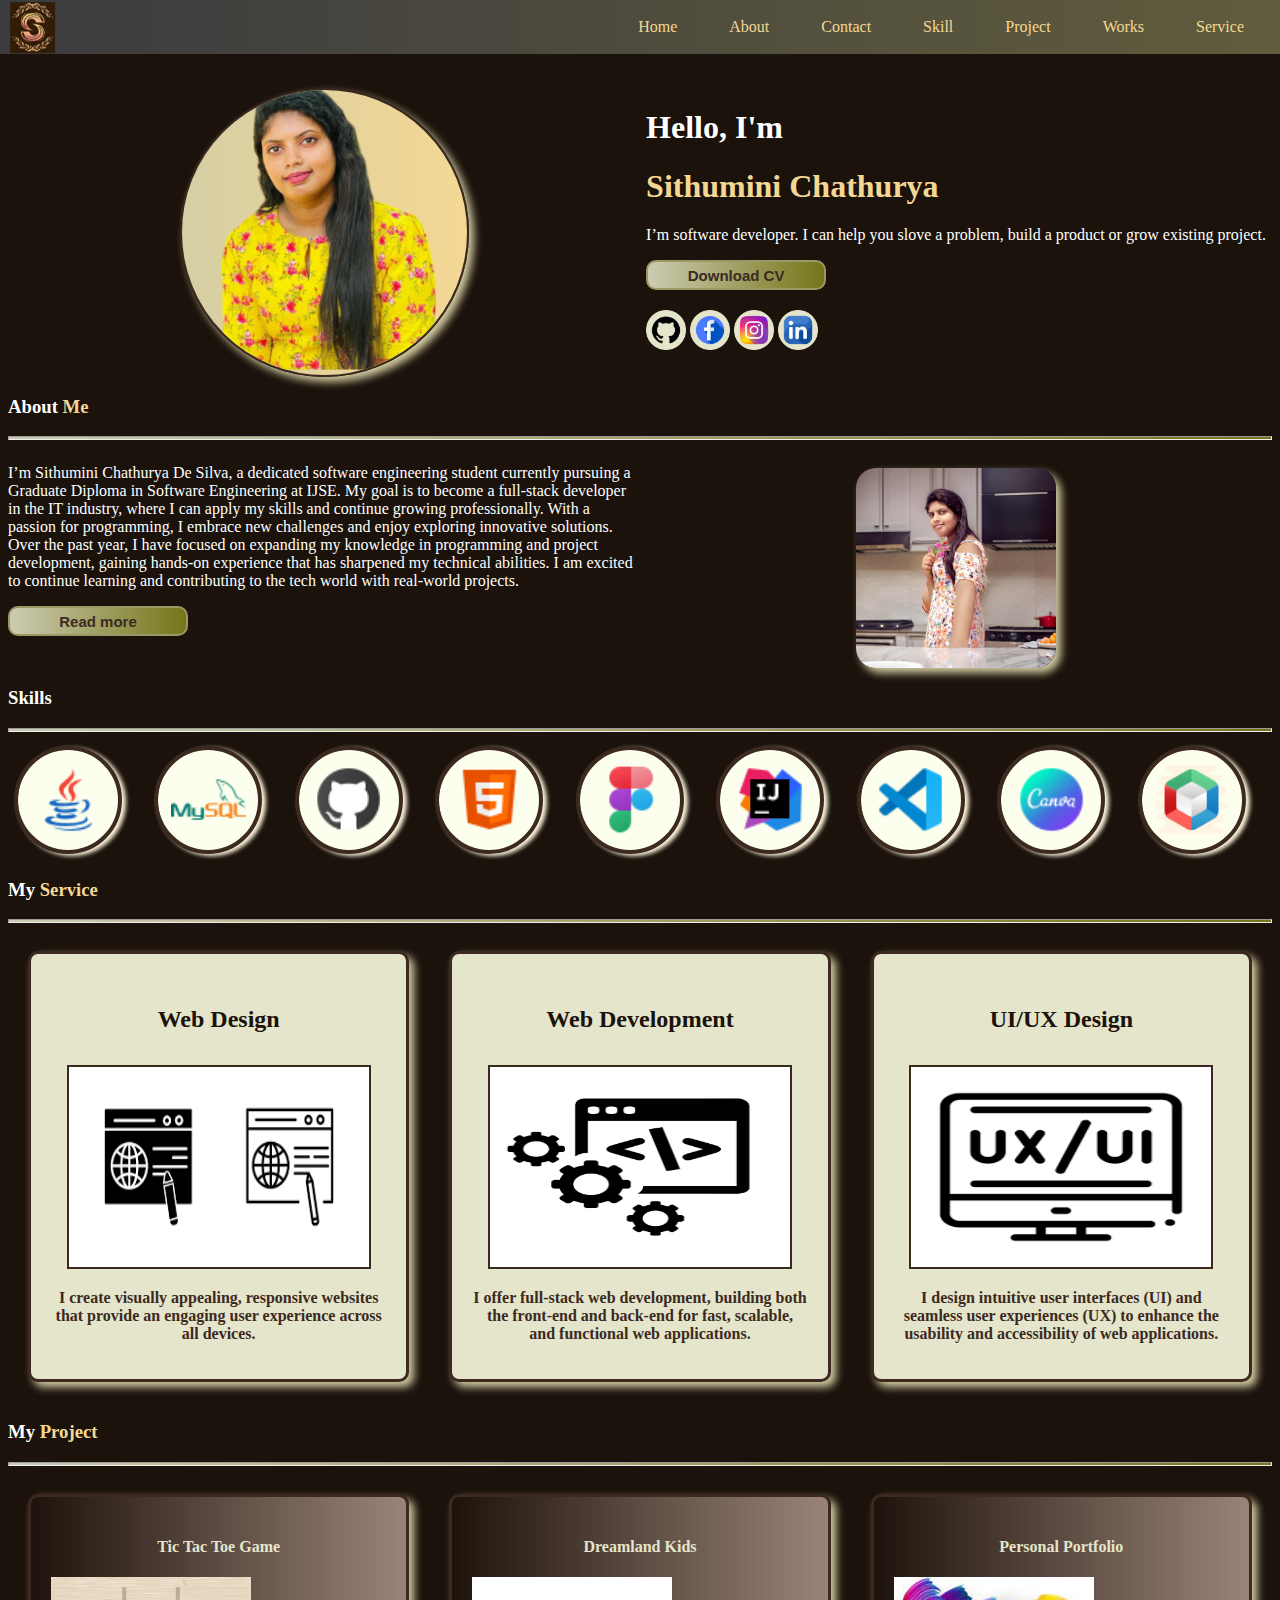
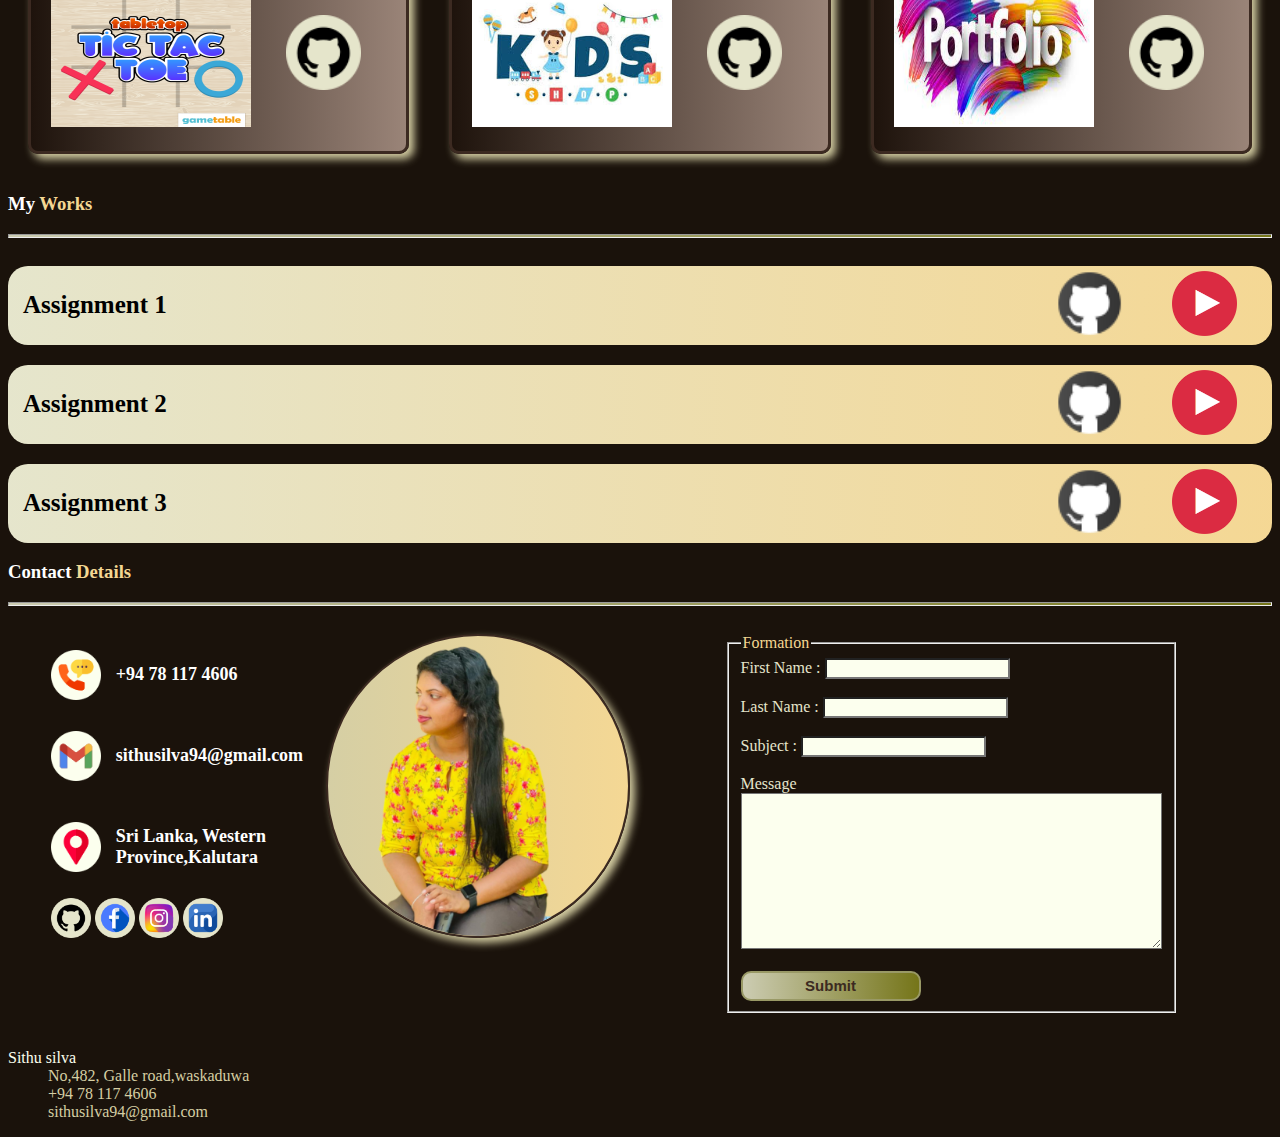
==== html/index.html @ bbcb6158 "update works" ====
<!DOCTYPE html>
<html lang="en">
<head>
  <meta charset="UTF-8">
  <title>Title</title>

    <meta name="keyword" content="html,css">
    <meta name="description"
          content="Welcome to my web site.
          I'm Sithumini Chathurya,software engineering student at IJSE,
           aspiring full-stack developer, passionate about programming.">
    <meta name="author" content="Sithumini Chathurya">
    <meta name="viewport" content="width=device-width,initial-scale=1.0">
    <meta http-equiv="refresh">

    <link rel="stylesheet" href="../style/style.css">

</head>
<body>

<!--Add button-->
    <header>

        <img src="../assets/images/logo.png" alt="portfolio logo" width="45px">

        <nav id="navid">
            <a href="#homeid">Home</a>
            <a href="#aboutid">About</a>
            <a href="#contactid">Contact</a>
            <a href="#skillid">Skill</a>
            <a href="#projectid">Project</a>
            <a href="#workid">Works</a>
            <a href="#serviceid">Service</a>
        </nav>

    </header>

<!--    Home page-->
    <section id="homeSec">
        <div class="homepic1">
            <div class="homepic">
                <img src="../assets/images/myPic1.png" alt="Home Pic " width="300px">
            </div>
        </div>

        <div>
            <h1 id="homeid">Hello, I'm </h1>
            <h1 id="homename">Sithumini Chathurya</h1>
            <p>
                I’m software developer.
                I can help you slove a problem,
                build a product or grow existing project.
            </p>
            <button type="button">Download CV</button>
<!--            <a href="pdf path" download>Download CV</a>-->

            <div id="homeicon">
                <img src="../assets/images/icon/github.png" width="40px">
                <img src="../assets/images/icon/facebook%20(1).png" width="40px">
                <img src="../assets/images/icon/instagram.png" width="40px">
                <img src="../assets/images/icon/linkedin.png" width="40px">
            </div>
        </div>
    </section>

<!--    About me-->
<div>
    <h3 id="aboutid">About <span id="aboutme">Me</span> </h3>
    <hr>
</div>
    <section id="aboutSec">
        <div>
            <p>
                I’m Sithumini Chathurya De Silva,
                a dedicated software engineering student currently pursuing
                a Graduate Diploma in Software Engineering at IJSE.
                My goal is to become a full-stack developer in the IT industry,
                where I can apply my skills and continue growing professionally.
                With a passion for programming, I embrace new challenges and enjoy
                exploring innovative solutions. Over the past year, I have focused
                on expanding my knowledge in programming and project development,
                gaining hands-on experience that has sharpened my technical abilities.
                I am excited to continue learning and contributing to the tech world
                with real-world projects.
            </p>
            <a href="readmore.html"> <button type="button">Read more</button></a>
        </div>
            <div id="aboutpic1">
                <img id="aboutpic" src="../assets/images/myPic2.jpeg" alt="About Pic " width="200px">
            </div>
    </section>

<!--    Skills-->
<div>
    <h3 id="skillid">Skills</h3>
    <hr>
</div>
    <section class="skillsection">

        <div class="skills">
            <img src="../assets/images/icon/java.png" alt="Java">
        </div>
        <div class="skills">
            <img src="../assets/images/icon/mysql.png" alt="MySQL">
        </div>
        <div class="skills">
            <img src="../assets/images/icon/git.png" alt="GitHub">
        </div>
        <div class="skills">
            <img src="../assets/images/icon/html.png" alt="HTML">
        </div>
        <div class="skills">
            <img src="../assets/images/icon/figma.png" alt="Figma">
        </div>
        <div class="skills">
            <img src="../assets/images/icon/intellij.png" alt="Intellij">
        </div>
        <div class="skills">
            <img src="../assets/images/icon/vscode.png" alt="VsCode">
        </div>
        <div class="skills">
            <img src="../assets/images/icon/canva.png" alt="Canva">
        </div>
        <div class="skills">
            <img src="../assets/images/icon/netbeans.png" alt="Netbeans">
        </div>
    </section>

<!--Service-->
<div>
    <h3 id="serviceid">My <span id="service">Service</span></h3>
    <hr>
</div>
    <section id="serviceSection">

        <div class="card">
            <h4 class="servicehead">Web Design</h4>
            <img class="servicepic" src="../assets/images/webDesign.png" alt="Web Design pic" width="300px">
            <p class="servicep">
                I create visually appealing,
                responsive websites that provide an engaging user
                experience across all devices.
            </p>
        </div>

        <div class="card">
            <h4 class="servicehead">Web Development</h4>
            <img class="servicepic" src="../assets/images/webDevelopment.jpg" alt="Web Development pic" width="300px">
            <p class="servicep">
                I offer full-stack web development,
                building both the front-end and back-end for fast,
                scalable, and functional web applications.
            </p>
        </div>

        <div class="card">
            <h4 class="servicehead">UI/UX Design</h4>
            <img class="servicepic" src="../assets/images/uiux.png" alt="Web Design pic" width="300px">
            <p class="servicep">
                I design intuitive user interfaces (UI) and
                seamless user experiences (UX) to enhance the
                usability and accessibility of web applications.
            </p>
        </div>
    </section>

<!--    Project-->
<div>
    <h3 id="projectid">My <span id="project">Project</span></h3>
    <hr>
</div>
    <section id="projectSection">
        <div class="project">
            <div>
                <h4>Tic Tac Toe Game</h4>
                <div id="p1">
                    <div>
                        <img src="../assets/images/tictactoe.png" alt="Tic Tac Toe" width="200px" height="150px">
                    </div>
                    <div>
                        <img src="../assets/images/icon/github.png" alt="Tic Tac Toe" width="75px">
                    </div>
                </div>

            </div>
        </div>

        <div class="project">
            <div>
                <h4>Dreamland Kids</h4>
                <div id="p2">
                    <div>
                        <img src="../assets/images/kids.jpg" alt="Dreamland Kids" width="200px" height="150px">
                    </div>
                    <div>
                        <img src="../assets/images/icon/github.png" alt="Git Hub" width="75px">
                    </div>
                </div>
            </div>
        </div>

        <div class="project">
            <div>
                <h4>Personal Portfolio</h4>
                <div id="p3">
                    <div>
                        <img src="../assets/images/portfolio.jpg" alt="Tic Tac Toe" width="200px" height="150px">
                    </div>
                    <div>
                        <img src="../assets/images/icon/github.png" alt="Tic Tac Toe" width="75px">
                    </div>
                </div>

            </div>
        </div>
    </section>

<!--Works-->
<div>
    <h3 id="workid">My <span id="works">Works</span></h3>
    <hr>
</div>
<section id="workSection">
    <div class="work">
        <div class="work-content">
            <h4>Assignment 1</h4>
            <div id="w1" class="icons">
                <div>
                    <img src="../assets/images/icon/git.png" width="75px">
                </div>
                <div>
                    <img src="../assets/images/icon/play.png" width="65px">
                </div>
            </div>
        </div>
    </div>

    <div class="work">
        <div class="work-content">
            <h4>Assignment 2</h4>
            <div id="w2" class="icons">
                <div>
                    <img src="../assets/images/icon/git.png" width="75px">
                </div>
                <div>
                    <img src="../assets/images/icon/play.png" width="65px">
                </div>
            </div>
        </div>
    </div>

    <div class="work">
        <div class="work-content">
            <h4>Assignment 3</h4>
            <div id="w3" class="icons">
                <div>
                    <img src="../assets/images/icon/git.png" width="75px">
                </div>
                <div>
                    <img src="../assets/images/icon/play.png" width="65px">
                </div>
            </div>
        </div>
    </div>
</section>

<!--Contact-->
<div>
    <h3 id="contactid">Contact <span id="details">Details</span></h3>
    <hr>
</div>
    <section id="contactSection">
        <div id="contact">
            <div>
                <div class="contact">
                    <img src="../assets/images/icon/phone.png" width="50px">
                    <h5>+94 78 117 4606</h5>
                </div>
                <div class="contact">
                    <img src="../assets/images/icon/communication.png" width="50px">
                    <h5>sithusilva94@gmail.com</h5>
                </div>
                <div class="contact">
                    <img src="../assets/images/icon/placeholder.png" width="50px">
                    <h5>Sri Lanka, Western <br> Province,Kalutara</h5>
                </div>
                <div>
                    <img src="../assets/images/icon/github.png" width="40px">
                    <img src="../assets/images/icon/facebook%20(1).png" width="40px">
                    <img src="../assets/images/icon/instagram.png" width="40px">
                    <img src="../assets/images/icon/linkedin.png" width="40px">
                </div>
            </div>

            <div id="contactpic">
                <img id="contactpic1" src="../assets/images/myPic3.png" alt="contact pic" width="300px">
            </div>
        </div>

        <div>
            <form>
                <fieldset>
                    <legend>Formation</legend>
                    <div>
                        <div>
                            <label for="first-name">First Name : </label>
                            <input type="text"
                                   id="first-name"
                                   name="firstname">
                        </div>
                        <br>

                        <div>
                            <label for="last-name">Last Name : </label>
                            <input type="text"
                                   id="last-name"
                                   name="lastname">
                        </div>

                        <br>

                        <div>
                            <label for="subject">Subject : </label>
                            <input type="text"
                                   id="subject"
                                   name="subject">
                        </div>

                        <br>

                        <div>
                            <label for="message">Message</label><br>
                            <textarea
                                    id="message"
                                    rows="10"
                                    cols="50"
                                    name="message"
                            ></textarea>
                        </div>

                        <br>

                        <button type="submit">Submit</button>
                    </div>
                </fieldset>
            </form>
        </div>
    </section>

<!--Form-->
<section id="formSection">

</section>

<!--Add details-->
    <footer>
        <dl>
            <dt>Sithu silva</dt>
            <dd>No,482, Galle road,waskaduwa</dd>
            <dd>+94 78 117 4606</dd>
            <dd>sithusilva94@gmail.com</dd>
        </dl>
    </footer>

</body>
</html>
---- style/style.css ----
body{
    background-color: #1A120B;
    padding-top: 80px;
}

/*Header*/
body>header>nav a{
    color: #F4D793;
    text-decoration: none;
    font-size: 16px;
    padding: 8px 16px;
}
nav {
    display: flex;
    justify-content: flex-end;
    gap: 20px;
    padding-right: 20px;
}
nav a:hover {
    background-color: #444;
    color: #f4f4f4;
}
body>header{
    position: fixed;
    top: 0;
    left: 0;
    width: 100%;
    background: linear-gradient(to right, #3c3b3f, #605c3c);
    padding: 10px 0;
}
body>header>img{
    height: fit-content;
    position: absolute;
    top: 0;
    bottom: 0;
    margin: auto;
    padding: 10px;
}

/*Home*/
#homeSec{
    display: grid;
    grid-template-columns: repeat(2, 1fr);
    align-items: start;
    justify-items: center;
}
#homeid{
    color: white;
}
body>section>div>p{
    color: white;
}
.homepic1{
    width: 285px;
    height: 285px;
    background: linear-gradient(90deg, hsla(52, 37%, 74%, 1) 0%, hsla(42, 82%, 77%, 1) 100%);    border-radius: 50%;
    position: relative;
    overflow: hidden;
    border: 2px solid #3C2A21 ;
    box-shadow:5px 5px 8px #D5CEA3;
}
.homepic{
    display: flex;
    align-items: center;
    justify-content: center;
}
button:hover {
    background: linear-gradient(to right, #ba8b02, #181818);
    color: #FDF5DB;
}
#homeicon{
    gap: 25px;
    margin-top: 20px;
}

/*About me*/
#aboutSec{
    display: grid;
    grid-template-columns: repeat(2,1fr);
}
h3,h5{
    color: white;
}
#aboutme,#service,#homename,#project,#works,#details{
    color: #F4D793;
}
hr{
    background: linear-gradient(to right, #ccccb2, #757519);
    height: 2px;
}
#aboutpic1{
    display: flex;
    justify-content: center;
    align-items: center;
    height: 100%;
    margin: 10px;
}
#aboutpic{
    border-radius: 10%;
    box-shadow:5px 5px 8px #D5CEA3;
    position: relative;
}
button{
    color: #3C2A21;
    background: linear-gradient(to right, #ccccb2, #757519);
    font-size: 15px;
    font-weight: bold;
    width: 180px;
    height: 30px;
    border: 2px solid #999966;
    border-radius: 10px;
}

/*skills*/
.skillsection{
    display: grid;
    grid-template-columns: repeat(9, 1fr);
}
.skillsection div{
    width: 100px;
    height: 100px;
    border-radius: 50%;
    background-color: #FCFFEE;
    margin: 10px;
    display: inline-block;
    box-shadow: 4px 2px 4px 4px #FDF5DB;
    outline: 4px solid #3C2A21;
    position: relative;
}
.skills img {
    width: 75%;
    height: 75%;
    position: absolute;
    left: 0;
    right: 0;
    top: 0;
    bottom: 0;
    margin: auto;
}
.skillsection div:hover{
    background: linear-gradient(to right, #ede574, #e1f5c4);
}

/*service*/
#serviceSection{
    display: grid;
    grid-template-columns: repeat(3, 1fr);
}
.card {
    background-color: #E5E5CB;
    color: #1A120B;
    border: 3px solid #3C2A21;
    border-radius: 10px;
    margin: 20px;
    padding: 20px;
    text-align: center;
    box-shadow:5px 5px 8px #D5CEA3;
}
.servicepic{
    height: 200px;
    border: 2px solid #3C2A21;
}
.servicep{
    color: #3C2A21;
    font-weight: bold;
}
.servicehead{
    color: #1A120B;
    font-weight: bolder;
    font-size: x-large;
}
.card:hover{
    background: linear-gradient(to right, #f7f8f8, #acbb78);
}

/*Project*/
#projectSection{
    display: grid;
    grid-template-columns: repeat(3,1fr);
}
.project{
    background: linear-gradient(to right, #1e130c, #9a8478);
    color: #E5E5CB;
    border: 3px solid #3C2A21;
    border-radius: 10px;
    margin: 20px;
    padding: 20px;
    text-align: center;
    box-shadow:5px 5px 8px #D5CEA3;
}
#p1,#p2,#p3,#w1,#w2,#w3{
    display: grid;
    grid-template-columns: repeat(2, 1fr);
    align-items: center;
    justify-items: center;
    gap: 10px;
}

/*Works*/
#workSection {
    display: flex;
    flex-direction: column;
    gap: 20px;
    padding-top: 20px;
}

.work-content {
    display: flex;
    align-items: center;
    justify-content: space-between;
    background: linear-gradient(90deg, hsla(60, 33%, 85%, 1) 0%, hsla(42, 82%, 77%, 1) 100%);
    border-radius: 20px;
}
.work-content h4 {
    margin: 15px;
    font-size: 25px
}
.icons {
    display: flex;
    gap: 10px;
}
.icons img {
    margin-right: 30px;
    transition: transform 0.3s ease, opacity 0.3s ease;
}
.icons img:hover {
    transform: scale(1.1);
    opacity: 0.8;
}


/*Contact*/
#contactSection{
    display: grid;
    grid-template-columns: repeat(2, 1fr);
    align-items: start;
    justify-items: center;
    gap: 20px;
    padding: 20px;
}
#contactpic{
    width: 300px;
    height: 300px;
    background: linear-gradient(90deg, hsla(52, 37%, 74%, 1) 0%, hsla(42, 82%, 77%, 1) 100%);    border-radius: 50%;
    position: relative;
    overflow: hidden;
    border: 2px solid #3C2A21 ;
    box-shadow:5px 5px 8px #D5CEA3;
}
#contactpic img{
    position: absolute;
    top: 30px;
    bottom: 0;
    left: 0;
    right: 0;
    margin: auto;
}
.contact {
    display: flex;
    align-items: center;
    gap: 15px;
}
h5{
    font-size: large;
}
#contact{
    display: grid;
    grid-template-columns: repeat(2, 1fr);
    align-items: start;
    justify-items: center;
}

/*Form*/
input,textarea{
    background-color: #FCFFEE;
}
label{
    color: #E5E5CB;
}
legend{
    color: #F4D793;
}

/*footer*/
dt{
    color: #FCFFEE;
}
dd{
    color: #D5CEA3;
}
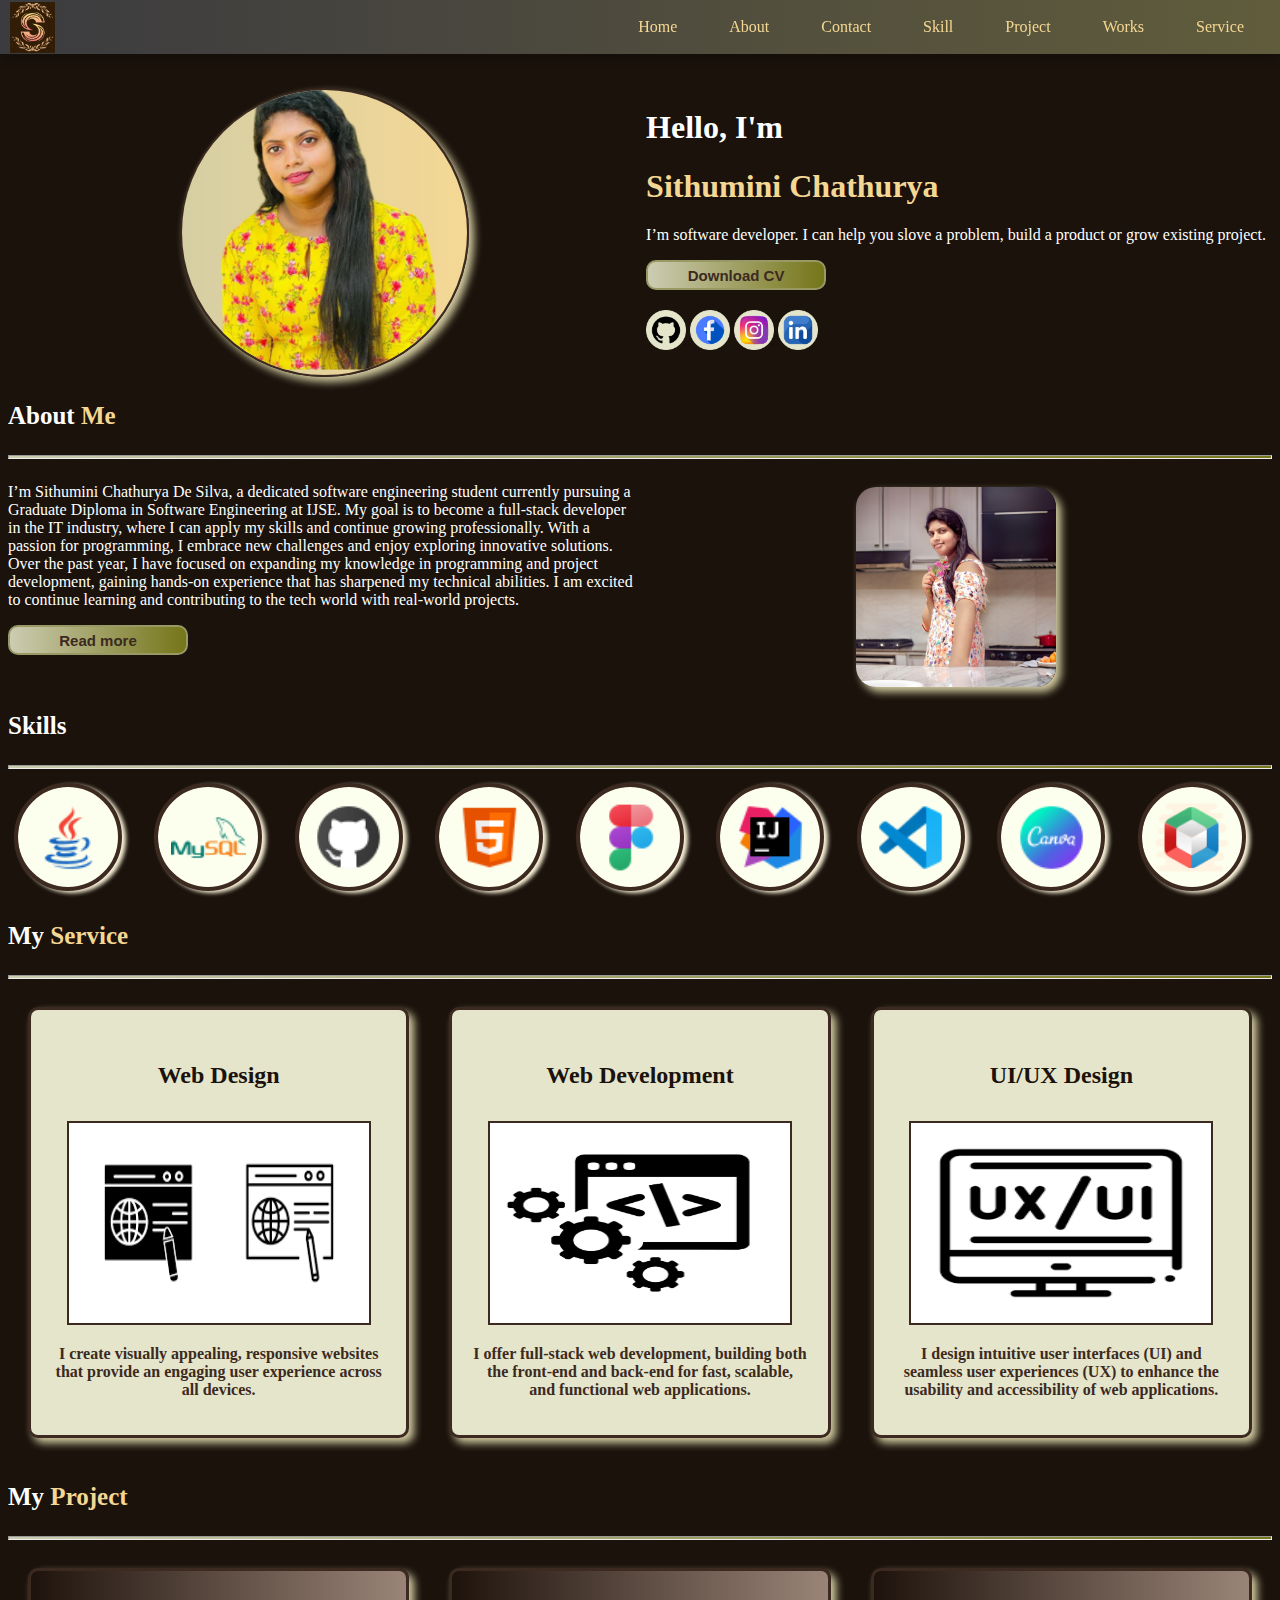
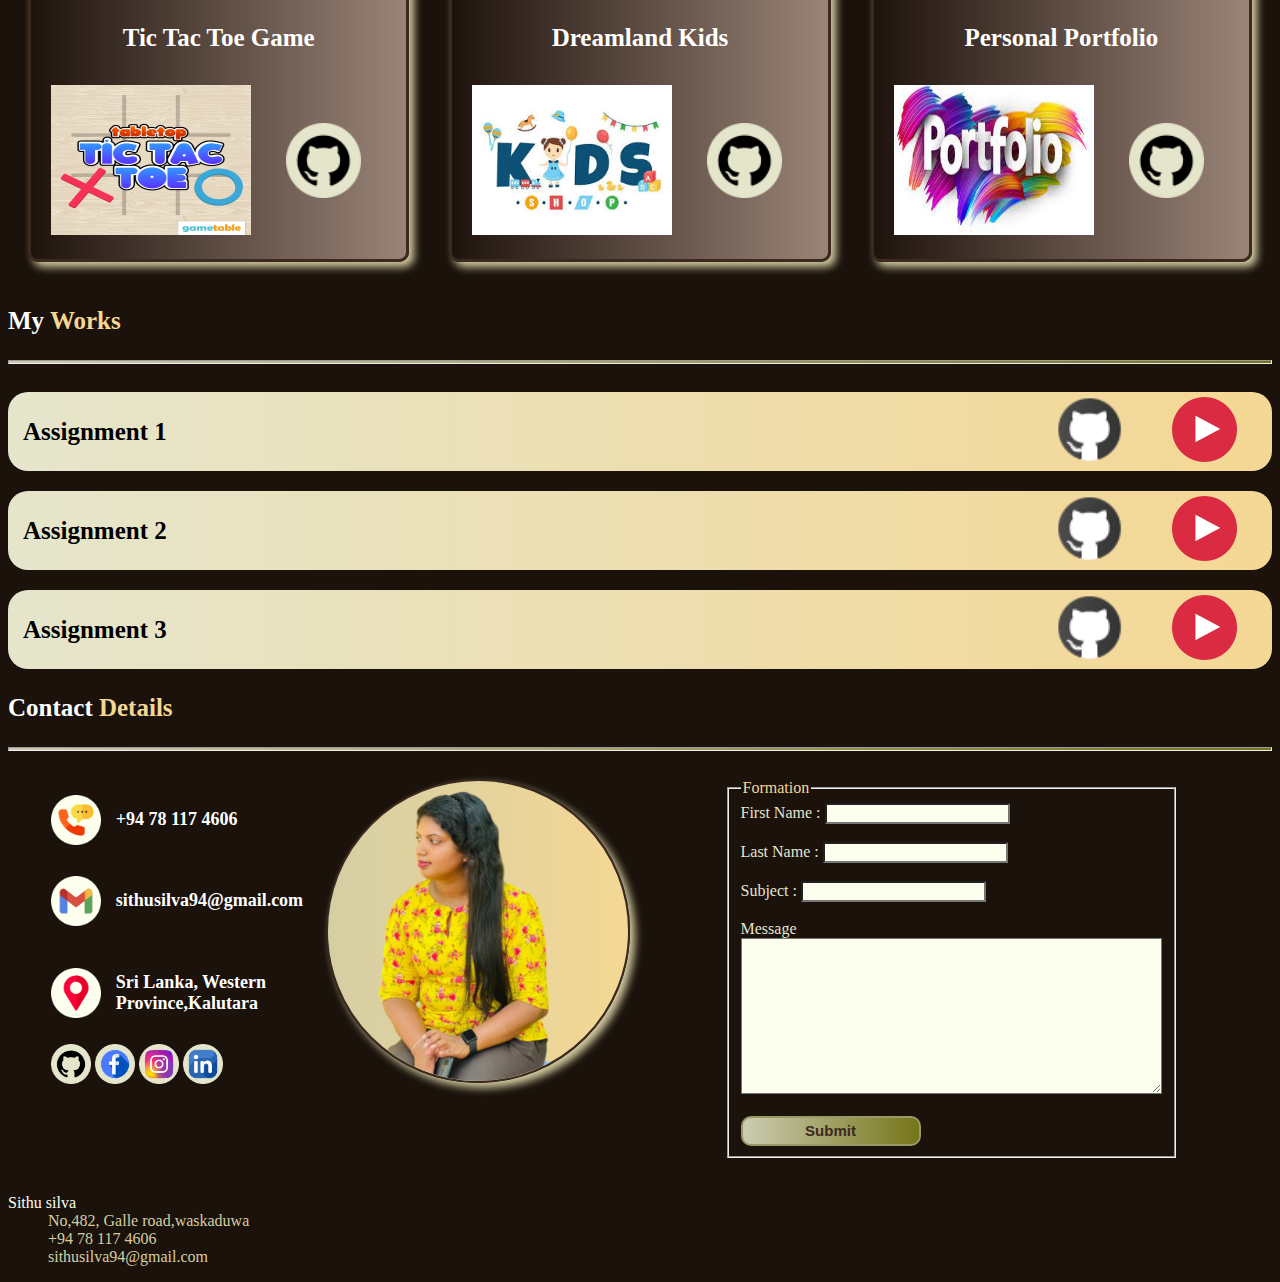
==== commit eac34569: "update readmore" ====
--- a/html/index.html
+++ b/html/index.html
@@ -51,15 +51,24 @@
                 I can help you slove a problem,
                 build a product or grow existing project.
             </p>
-            <button type="button">Download CV</button>
-<!--            <a href="pdf path" download>Download CV</a>-->
+            <a href="../assets/pdf/Sithumini.pdf" download="Sithumini_Chathurya_CV">
+                <button type="button">Download CV</button></a>
 
             <div id="homeicon">
-                <img src="../assets/images/icon/github.png" width="40px">
-                <img src="../assets/images/icon/facebook%20(1).png" width="40px">
-                <img src="../assets/images/icon/instagram.png" width="40px">
-                <img src="../assets/images/icon/linkedin.png" width="40px">
-            </div>
+                <a href="https://github.com/sithumini-silva" target="_blank">
+                    <img src="../assets/images/icon/github.png" width="40px" alt="GitHub">
+                </a>
+                <a href="https://www.facebook.com/share/1Dp2f7Aun9/" target="_blank">
+                    <img src="../assets/images/icon/facebook%20(1).png" width="40px" alt="Facebook">
+                </a>
+                <a href="https://www.instagram.com/sithu_silva.927?igsh=YnFzbzlhZWZ4YTFp" target="_blank">
+                    <img src="../assets/images/icon/instagram.png" width="40px" alt="Instagram">
+                </a>
+                <a href="https://www.linkedin.com/in/sithumini-de-silva-59206031a?utm_source=share&utm_campaign=share_via&utm_content=profile&utm_medium=ios_app" target="_blank">
+                    <img src="../assets/images/icon/linkedin.png" width="40px" alt="LinkedIn">
+                </a>
+            </div>
+
         </div>
     </section>
 
@@ -178,7 +187,9 @@
                         <img src="../assets/images/tictactoe.png" alt="Tic Tac Toe" width="200px" height="150px">
                     </div>
                     <div>
-                        <img src="../assets/images/icon/github.png" alt="Tic Tac Toe" width="75px">
+                        <a href="https://github.com/sithumini-silva/TicTacToe_game.git" target="_blank">
+                             <img class="git" src="../assets/images/icon/github.png" alt="Tic Tac Toe" width="75px">
+                        </a>
                     </div>
                 </div>
 
@@ -193,7 +204,9 @@
                         <img src="../assets/images/kids.jpg" alt="Dreamland Kids" width="200px" height="150px">
                     </div>
                     <div>
-                        <img src="../assets/images/icon/github.png" alt="Git Hub" width="75px">
+                        <a href="https://github.com/sithumini-silva/dreamlandKids1.git" target="_blank">
+                            <img class="git" src="../assets/images/icon/github.png" alt="Git Hub" width="75px">
+                        </a>
                     </div>
                 </div>
             </div>
@@ -207,7 +220,9 @@
                         <img src="../assets/images/portfolio.jpg" alt="Tic Tac Toe" width="200px" height="150px">
                     </div>
                     <div>
-                        <img src="../assets/images/icon/github.png" alt="Tic Tac Toe" width="75px">
+                        <a href="https://github.com/sithumini-silva/My-Portfolio.git" target="_blank">
+                            <img class="git" src="../assets/images/icon/github.png" alt="Tic Tac Toe" width="75px">
+                        </a>
                     </div>
                 </div>
 
@@ -226,7 +241,9 @@
             <h4>Assignment 1</h4>
             <div id="w1" class="icons">
                 <div>
-                    <img src="../assets/images/icon/git.png" width="75px">
+                    <a href="https://github.com/sithumini-silva/CSSAssignment3.git" target="_blank">
+                        <img src="../assets/images/icon/git.png" width="75px">
+                    </a>
                 </div>
                 <div>
                     <img src="../assets/images/icon/play.png" width="65px">
@@ -240,7 +257,9 @@
             <h4>Assignment 2</h4>
             <div id="w2" class="icons">
                 <div>
-                    <img src="../assets/images/icon/git.png" width="75px">
+                    <a href="https://github.com/sithumini-silva/CSSAssignment3.git" target="_blank">
+                        <img src="../assets/images/icon/git.png" width="75px">
+                    </a>
                 </div>
                 <div>
                     <img src="../assets/images/icon/play.png" width="65px">
@@ -254,7 +273,9 @@
             <h4>Assignment 3</h4>
             <div id="w3" class="icons">
                 <div>
-                    <img src="../assets/images/icon/git.png" width="75px">
+                    <a href="https://github.com/sithumini-silva/CSSAssignment3.git" target="_blank">
+                        <img src="../assets/images/icon/git.png" width="75px">
+                    </a>
                 </div>
                 <div>
                     <img src="../assets/images/icon/play.png" width="65px">
@@ -285,10 +306,18 @@
                     <h5>Sri Lanka, Western <br> Province,Kalutara</h5>
                 </div>
                 <div>
-                    <img src="../assets/images/icon/github.png" width="40px">
-                    <img src="../assets/images/icon/facebook%20(1).png" width="40px">
-                    <img src="../assets/images/icon/instagram.png" width="40px">
-                    <img src="../assets/images/icon/linkedin.png" width="40px">
+                    <a href="https://github.com/sithumini-silva" target="_blank">
+                        <img src="../assets/images/icon/github.png" width="40px">
+                    </a>
+                    <a href="https://www.facebook.com/share/1Dp2f7Aun9/" target="_blank">
+                        <img src="../assets/images/icon/facebook%20(1).png" width="40px">
+                    </a>
+                    <a href="https://www.instagram.com/sithu_silva.927?igsh=YnFzbzlhZWZ4YTFp" target="_blank">
+                        <img src="../assets/images/icon/instagram.png" width="40px">
+                    </a>
+                    <a href="https://www.linkedin.com/in/sithumini-de-silva-59206031a?utm_source=share&utm_campaign=share_via&utm_content=profile&utm_medium=ios_app" target="_blank">
+                        <img src="../assets/images/icon/linkedin.png" width="40px">
+                    </a>
                 </div>
             </div>
 
--- a/style/style.css
+++ b/style/style.css
@@ -2,11 +2,16 @@
     background-color: #1A120B;
     padding-top: 80px;
 }
+a{
+    text-decoration: none;
+}
+h3{
+    font-size: 25px;
+}
 
 /*Header*/
 body>header>nav a{
     color: #F4D793;
-    text-decoration: none;
     font-size: 16px;
     padding: 8px 16px;
 }
@@ -27,6 +32,8 @@
     width: 100%;
     background: linear-gradient(to right, #3c3b3f, #605c3c);
     padding: 10px 0;
+    box-shadow: 0 2px 12px rgba(0, 0, 0, 0.3);
+
 }
 body>header>img{
     height: fit-content;
@@ -71,6 +78,20 @@
 #homeicon{
     gap: 25px;
     margin-top: 20px;
+}
+#homeicon a img {
+    transition: transform 0.3s ease, opacity 0.3s ease;
+}
+#homeicon a img:hover {
+    transform: scale(1.2);
+    opacity: 0.8;
+}
+.homepic img {
+    transition: transform 0.3s ease, filter 0.3s ease;
+}
+.homepic img:hover {
+    transform: scale(1.1);
+    filter: brightness(0.9);
 }
 
 /*About me*/
@@ -195,6 +216,18 @@
     justify-items: center;
     gap: 10px;
 }
+.project>div h4{
+    font-size: 25px;
+    color: white;
+}
+.git:hover {
+    transform: scale(1.1);
+    opacity: 0.8;
+}
+.git{
+    cursor: pointer;
+    transition: transform 0.3s ease, opacity 0.3s ease;
+}
 
 /*Works*/
 #workSection {
@@ -269,6 +302,21 @@
     align-items: start;
     justify-items: center;
 }
+#contactSection a img {
+    transition: transform 0.3s ease, opacity 0.3s ease;
+}
+#contactSection a img:hover {
+    transform: scale(1.1);
+    opacity: 0.8;
+}
+#contactpic img {
+    transition: transform 0.3s ease, filter 0.3s ease;
+}
+#contactpic img:hover {
+    transform: scale(1.05);
+    filter: brightness(0.9);
+}
+
 
 /*Form*/
 input,textarea{
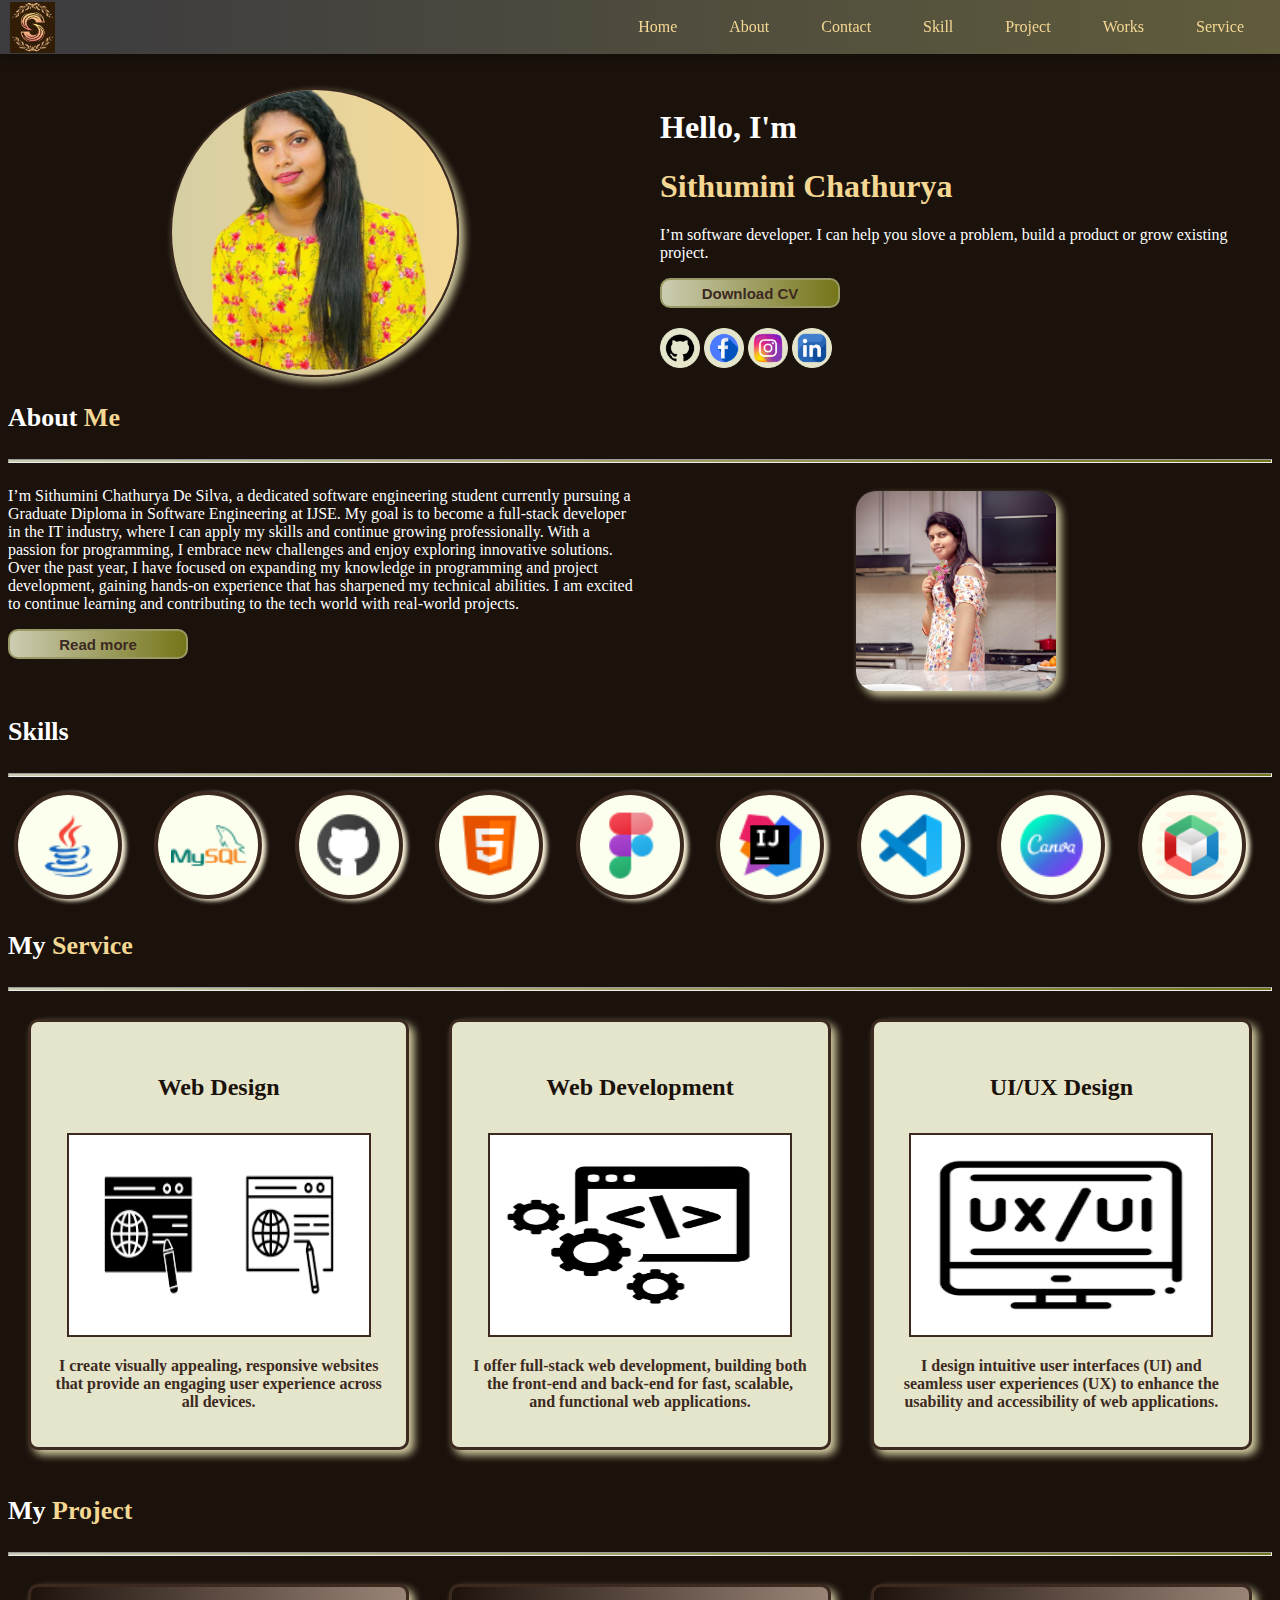
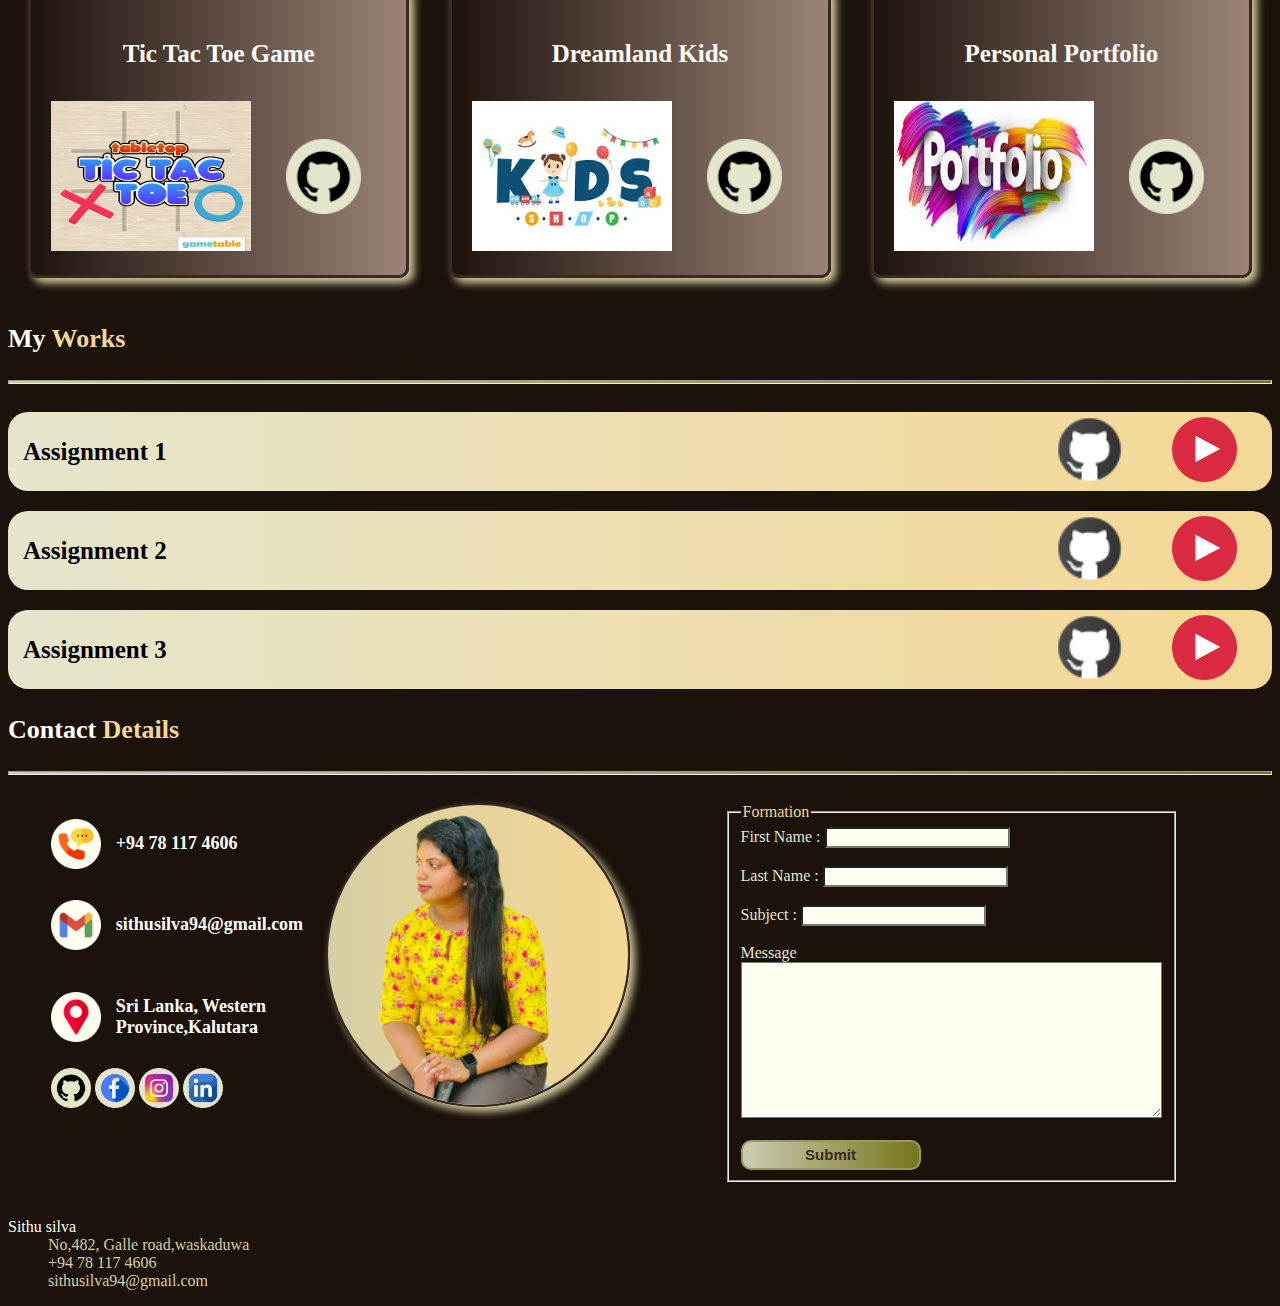
==== commit 6c169989: "done home responsiv" ====
--- a/html/index.html
+++ b/html/index.html
@@ -14,6 +14,10 @@
     <meta http-equiv="refresh">
 
     <link rel="stylesheet" href="../style/style.css">
+
+    <style>
+
+    </style>
 
 </head>
 <body>
--- a/style/style.css
+++ b/style/style.css
@@ -33,6 +33,7 @@
     background: linear-gradient(to right, #3c3b3f, #605c3c);
     padding: 10px 0;
     box-shadow: 0 2px 12px rgba(0, 0, 0, 0.3);
+    z-index: 1000;
 
 }
 body>header>img{
@@ -335,4 +336,163 @@
 }
 dd{
     color: #D5CEA3;
+}
+
+/*Mobile Small = 320px*/
+@media all and (max-width:320px) {
+    #homeSec {
+        grid-template-columns: 1fr;
+    }
+    #aboutSec {
+        grid-template-columns: 1fr;
+    }
+    .skillsection {
+        grid-template-columns: repeat(3, 1fr);
+    }
+    #serviceSection {
+        grid-template-columns: 1fr;
+    }
+    #projectSection {
+        grid-template-columns: 1fr;
+    }
+    #workSection {
+        flex-direction: column;
+    }
+    #contactSection {
+        grid-template-columns: 1fr;
+    }
+    h3 {
+        font-size: 20px;
+    }
+}
+
+/*Mobile Medium= 375px*/
+@media all and (max-width: 375px) {
+    #homeSec {
+        grid-template-columns: 1fr;
+    }
+    #aboutSec {
+        grid-template-columns: 1fr;
+    }
+    .skillsection {
+        grid-template-columns: repeat(4, 1fr);
+    }
+    #serviceSection {
+        grid-template-columns: 1fr;
+    }
+    #projectSection {
+        grid-template-columns: 1fr;
+    }
+    #contactSection {
+        grid-template-columns: 1fr;
+    }
+    h3 {
+        font-size: 21px;
+    }
+}
+
+/*Mobile Large = 425px*/
+@media all and (max-width: 425px) {
+    #homeSec {
+        grid-template-columns: 1fr;
+    }
+    #aboutSec {
+        grid-template-columns: 1fr;
+    }
+    .skillsection {
+        grid-template-columns: repeat(5, 1fr);
+    }
+    #serviceSection {
+        grid-template-columns: 1fr;
+    }
+    #projectSection {
+        grid-template-columns: 1fr;
+    }
+    #contactSection {
+        grid-template-columns: 1fr;
+    }
+    h3 {
+        font-size: 22px;
+    }
+}
+
+/*Tablet = 768px*/
+@media all and (max-width: 768px) {
+    #homeSec {
+        grid-template-columns: repeat(2,1fr);
+        gap: 30px;
+    }
+    #aboutSec {
+        grid-template-columns: repeat(2,1fr);
+    }
+    .skillsection {
+        grid-template-columns: repeat(6,1fr);
+    }
+    #serviceSection {
+        grid-template-columns: repeat(2,1fr);
+    }
+    #projectSection {
+        grid-template-columns: repeat(2,1fr);
+    }
+    #contactSection {
+        grid-template-columns: repeat(2,1fr);
+    }
+    h3 {
+        font-size: 24px;
+    }
+}
+
+/*Laptop = 1024px*/
+@media all and (min-width: 1024px) {
+    body {
+        padding-top: 80px;
+    }
+    #homeSec {
+        grid-template-columns: repeat(2,1fr);
+        gap: 60px;
+    }
+    #aboutSec {
+        grid-template-columns: repeat(2,1fr);
+    }
+    .skillsection {
+        grid-template-columns: repeat(9,1fr);
+    }
+    #serviceSection {
+        grid-template-columns: repeat(3,1fr);
+    }
+    #projectSection {
+        grid-template-columns: repeat(3,1fr);
+    }
+    #contactSection {
+        grid-template-columns: repeat(2,1fr);
+    }
+    h3 {
+        font-size: 25px;
+    }
+}
+
+/*Laptop Large= 1440px*/
+@media all and (max-width: 1440px) {
+    #homeSec {
+        grid-template-columns: repeat(2,1fr);
+        gap: 40px;
+    }
+    #aboutSec {
+        grid-template-columns: repeat(2,1fr);
+    }
+    .skillsection {
+        grid-template-columns: repeat(9,1fr);
+    }
+    #serviceSection {
+        grid-template-columns: repeat(3,1fr);
+    }
+    #projectSection {
+        grid-template-columns: repeat(3,1fr);
+    }
+    #contactSection {
+        grid-template-columns: repeat(2,1fr);
+    }
+    h3 {
+        font-size: 26px;
+    }
 }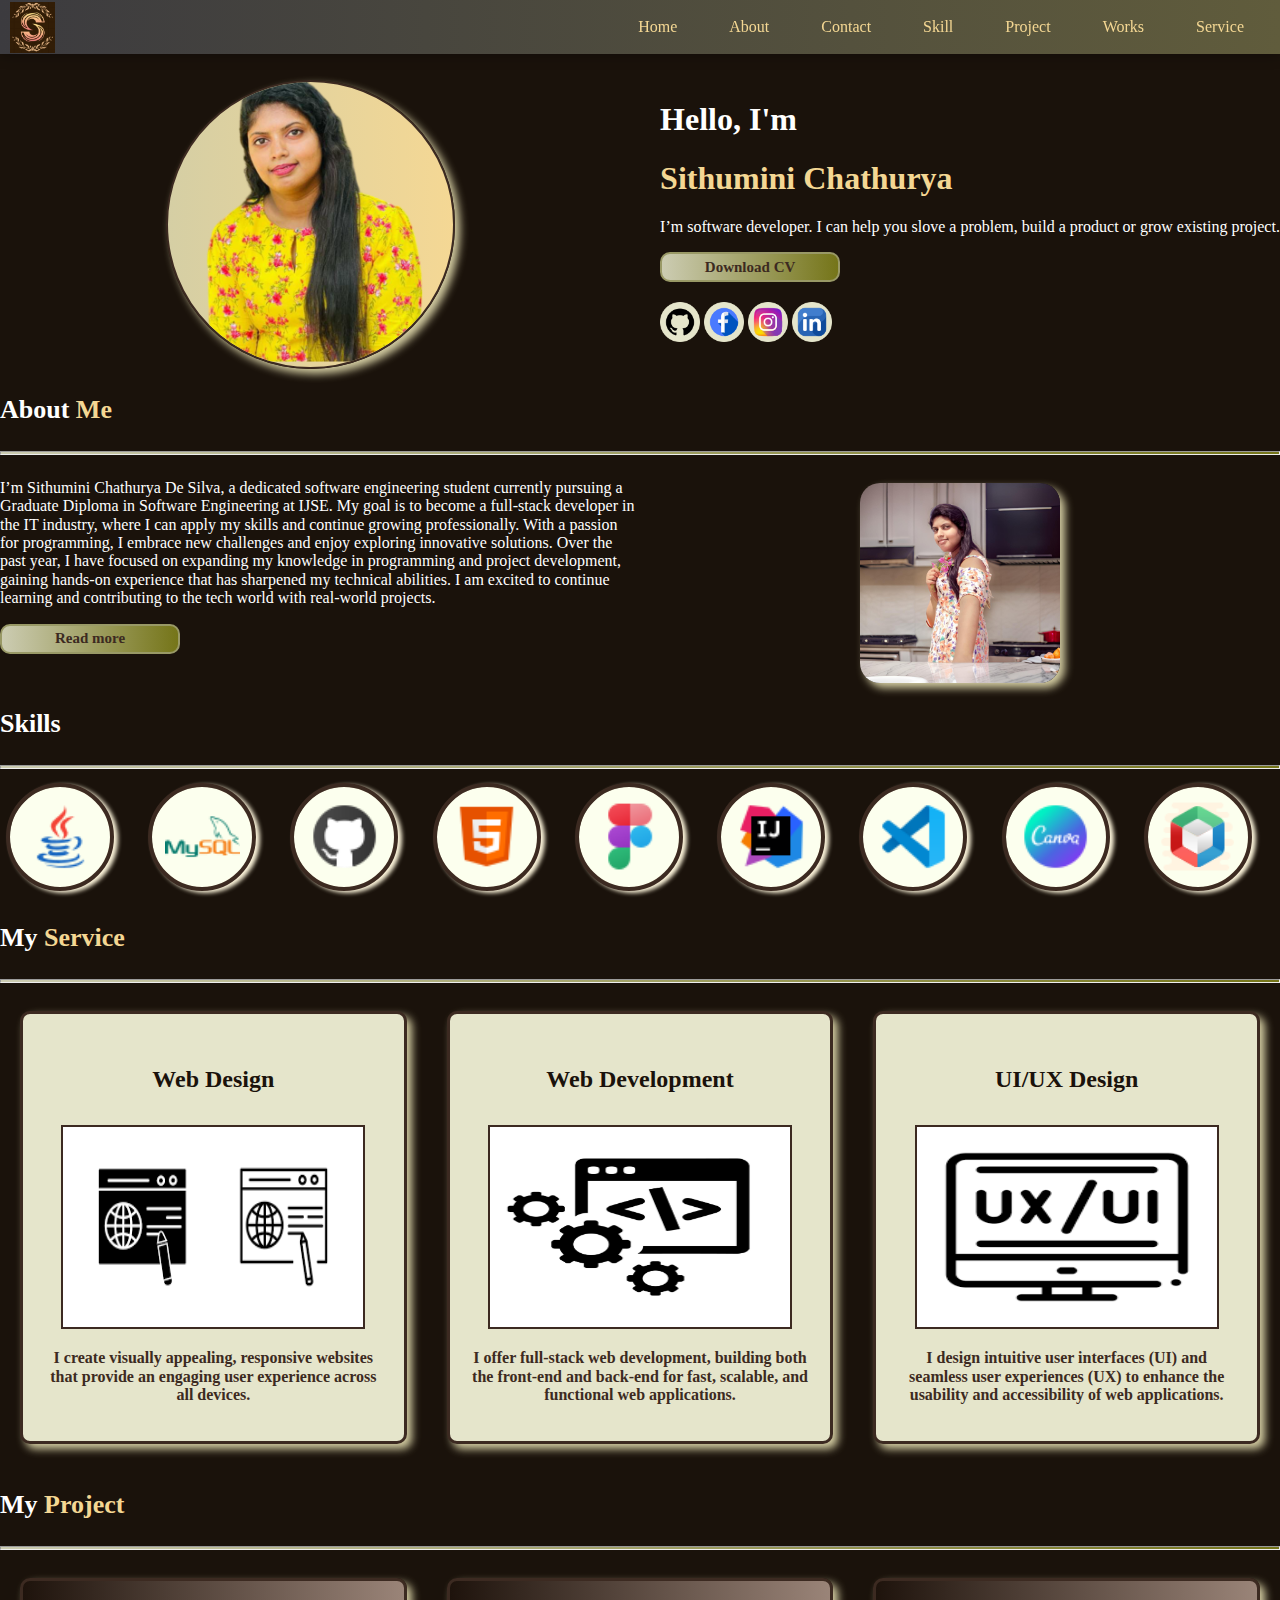
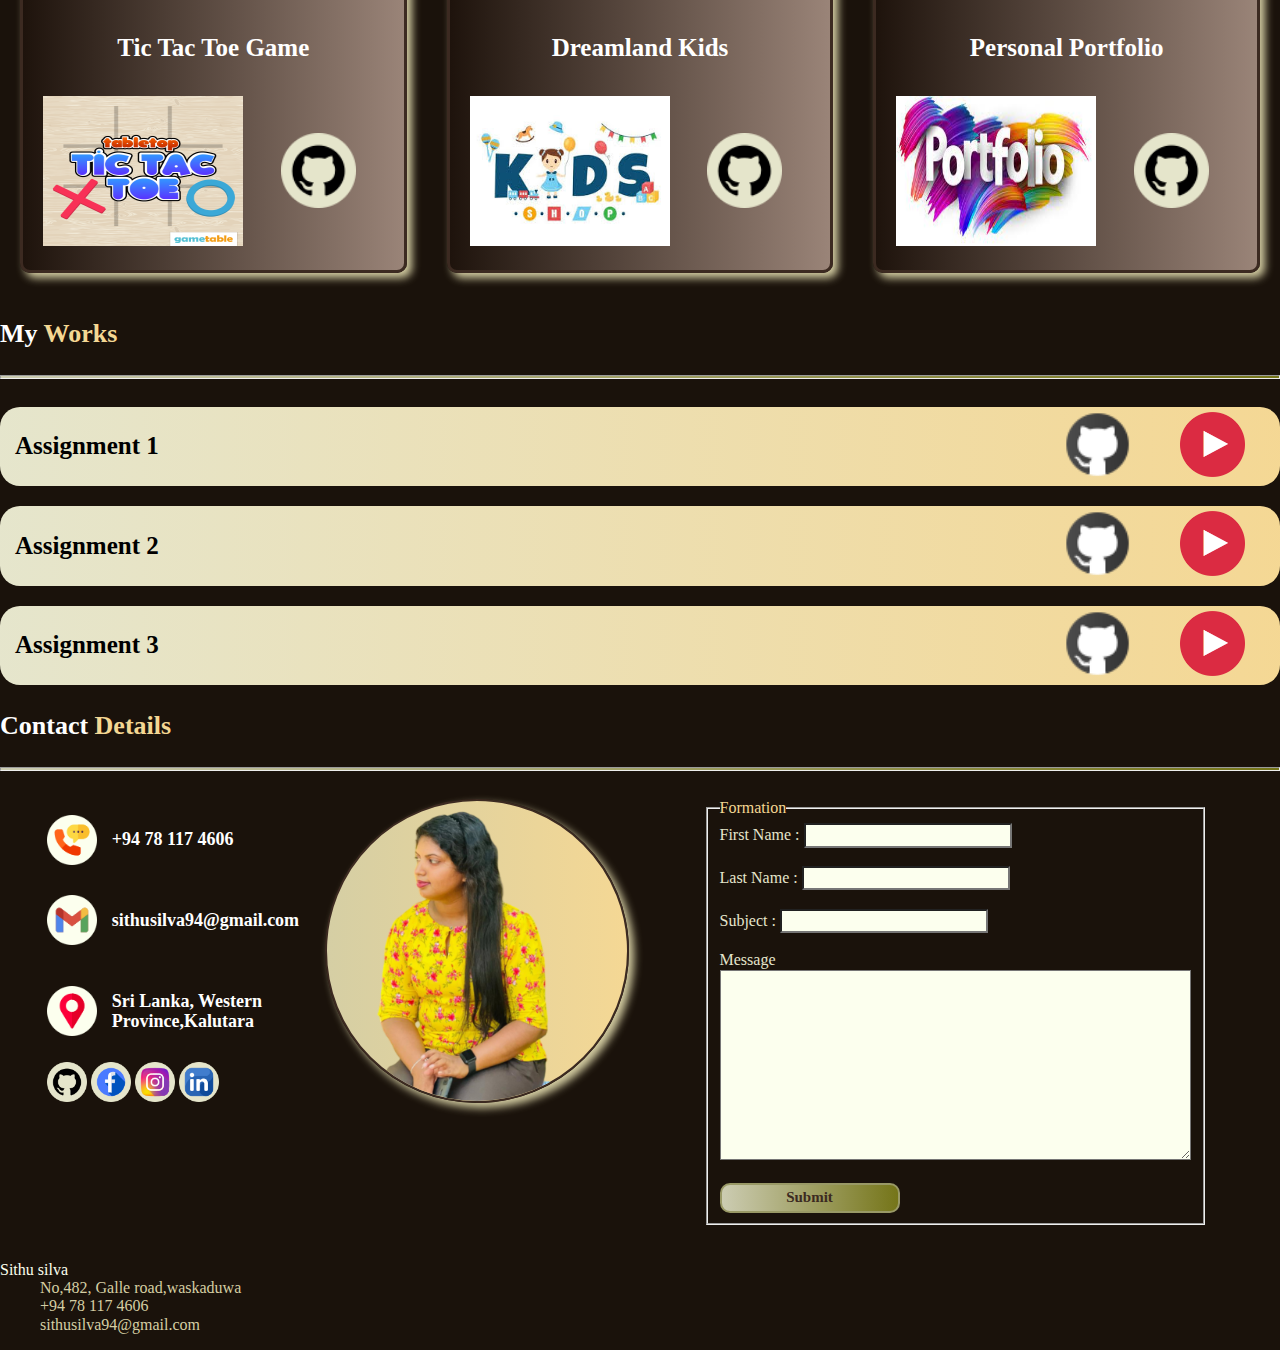
==== commit 99e5e24f: "link normalize" ====
--- a/html/index.html
+++ b/html/index.html
@@ -13,6 +13,7 @@
     <meta name="viewport" content="width=device-width,initial-scale=1.0">
     <meta http-equiv="refresh">
 
+    <link rel="stylesheet" href="../assets/lib/normalize.css">
     <link rel="stylesheet" href="../style/style.css">
 
     <style>
@@ -250,7 +251,9 @@
                     </a>
                 </div>
                 <div>
-                    <img src="../assets/images/icon/play.png" width="65px">
+                    <a href="../assets/assignment/Assignment1.html">
+                        <img src="../assets/images/icon/play.png" width="65px">
+                    </a>
                 </div>
             </div>
         </div>
@@ -266,7 +269,9 @@
                     </a>
                 </div>
                 <div>
-                    <img src="../assets/images/icon/play.png" width="65px">
+                    <a href="../assets/assignment/Assignment2.html">
+                        <img src="../assets/images/icon/play.png" width="65px">
+                    </a>
                 </div>
             </div>
         </div>
@@ -281,9 +286,9 @@
                         <img src="../assets/images/icon/git.png" width="75px">
                     </a>
                 </div>
-                <div>
+                <a href="../assets/assignment/Assignment3.html">
                     <img src="../assets/images/icon/play.png" width="65px">
-                </div>
+                </a>
             </div>
         </div>
     </div>
--- a/style/style.css
+++ b/style/style.css
@@ -22,6 +22,7 @@
     padding-right: 20px;
 }
 nav a:hover {
+    border-radius: 10px;
     background-color: #444;
     color: #f4f4f4;
 }
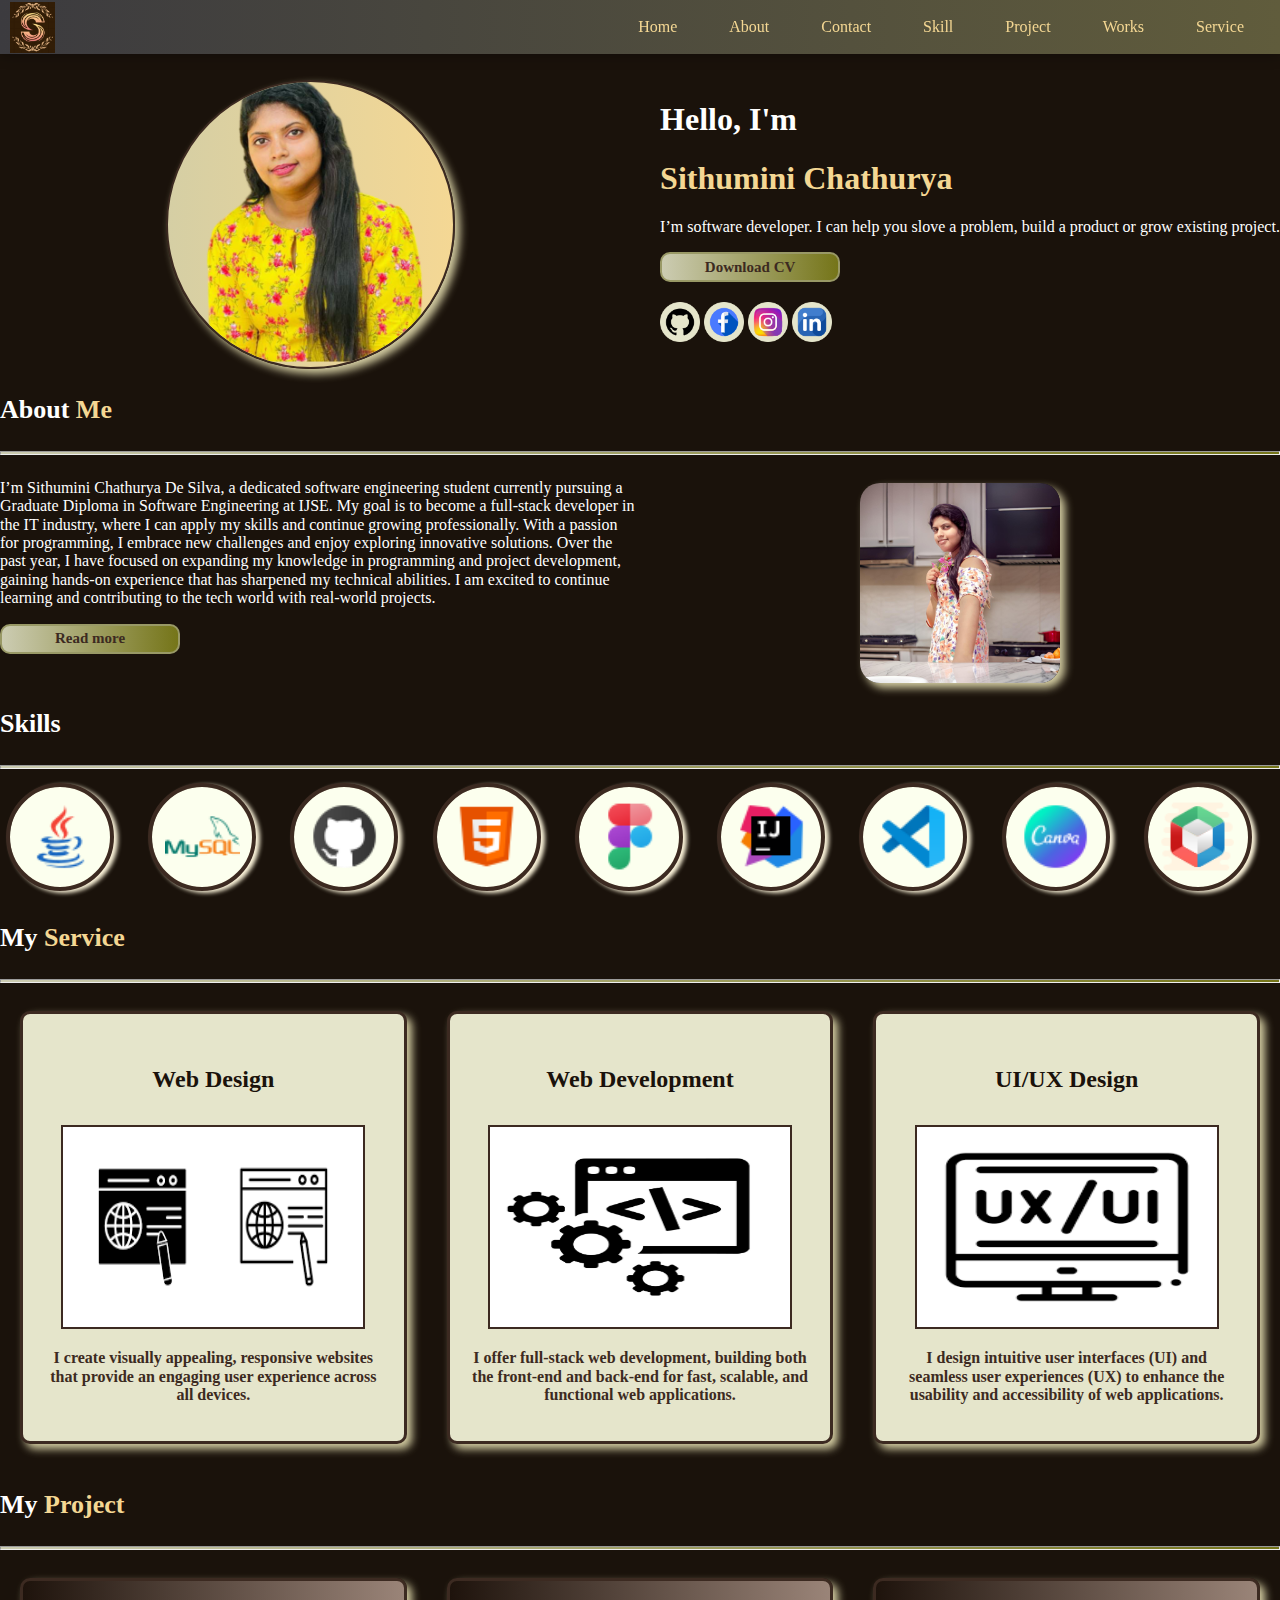
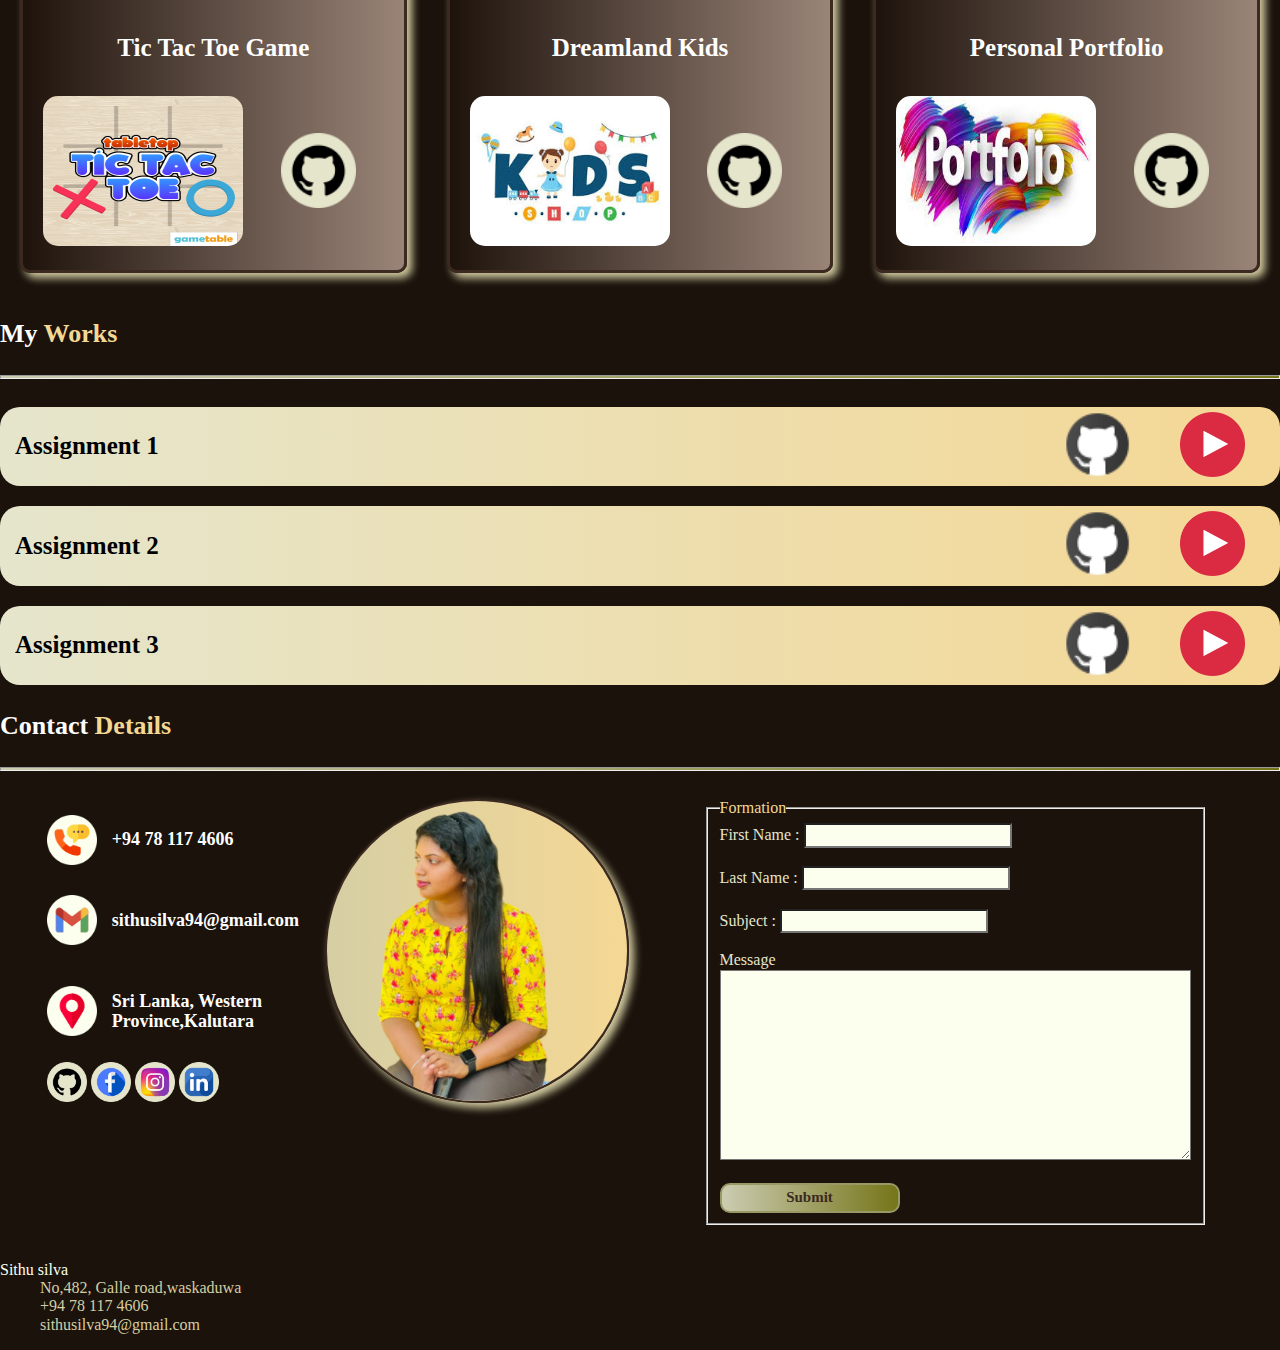
==== commit 62926058: "update project" ====
--- a/html/index.html
+++ b/html/index.html
@@ -15,10 +15,6 @@
 
     <link rel="stylesheet" href="../assets/lib/normalize.css">
     <link rel="stylesheet" href="../style/style.css">
-
-    <style>
-
-    </style>
 
 </head>
 <body>
--- a/style/style.css
+++ b/style/style.css
@@ -222,6 +222,9 @@
     font-size: 25px;
     color: white;
 }
+.project>div>div>div img{
+    border-radius: 15px;
+}
 .git:hover {
     transform: scale(1.1);
     opacity: 0.8;
